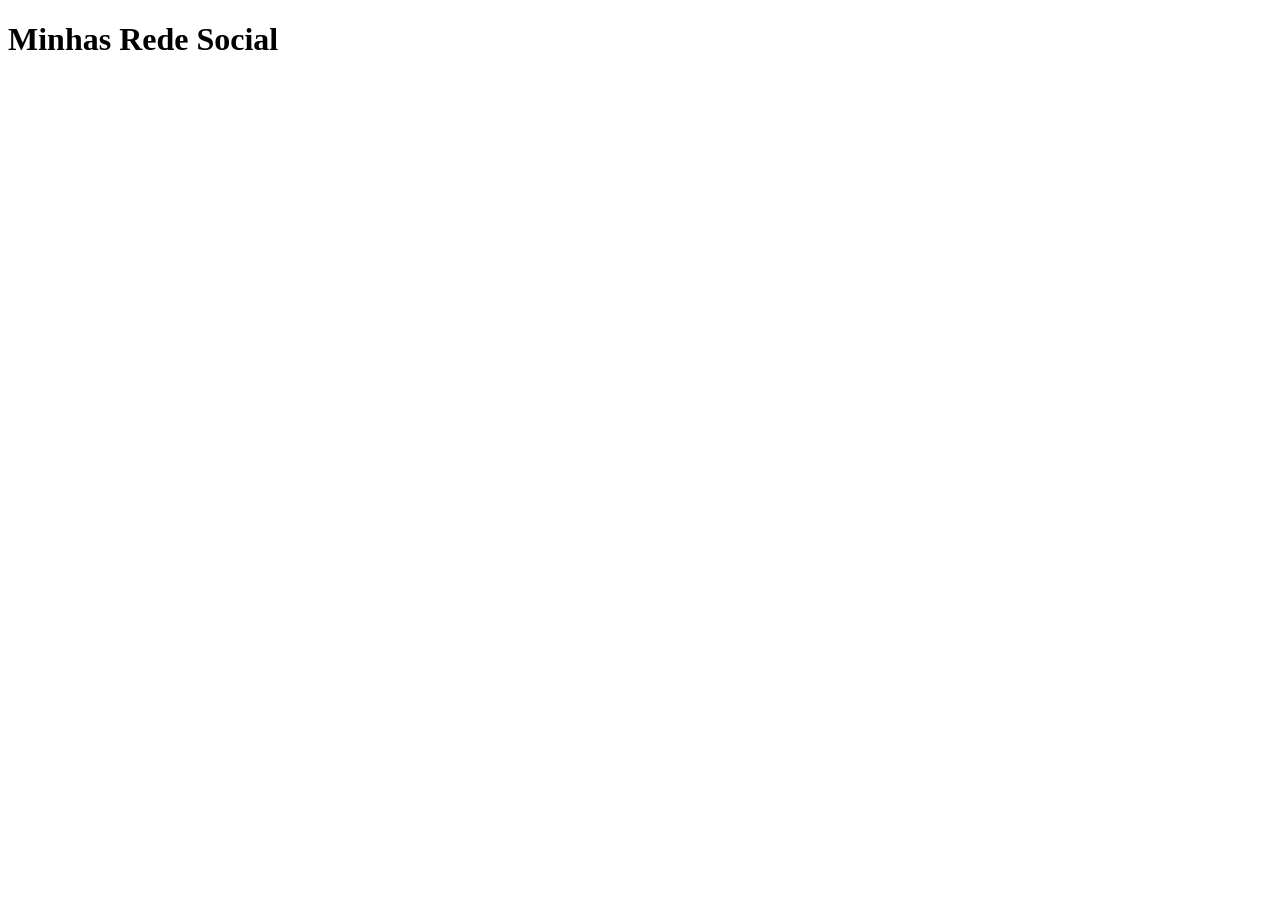
==== index.html @ ab873a85 "adicionado a pagina principal" ====
<!DOCTYPE html>
<html lang="pt-br">
<head>
    <meta charset="UTF-8">
    <meta name="viewport" content="width=device-width, initial-scale=1.0">
    <title>Minhas Rede Social</title>
    <link rel="stylesheet" href="estilos/styles.css">
</head>
<body>
<h1>Minhas Rede Social</h1>


</body>
</html>
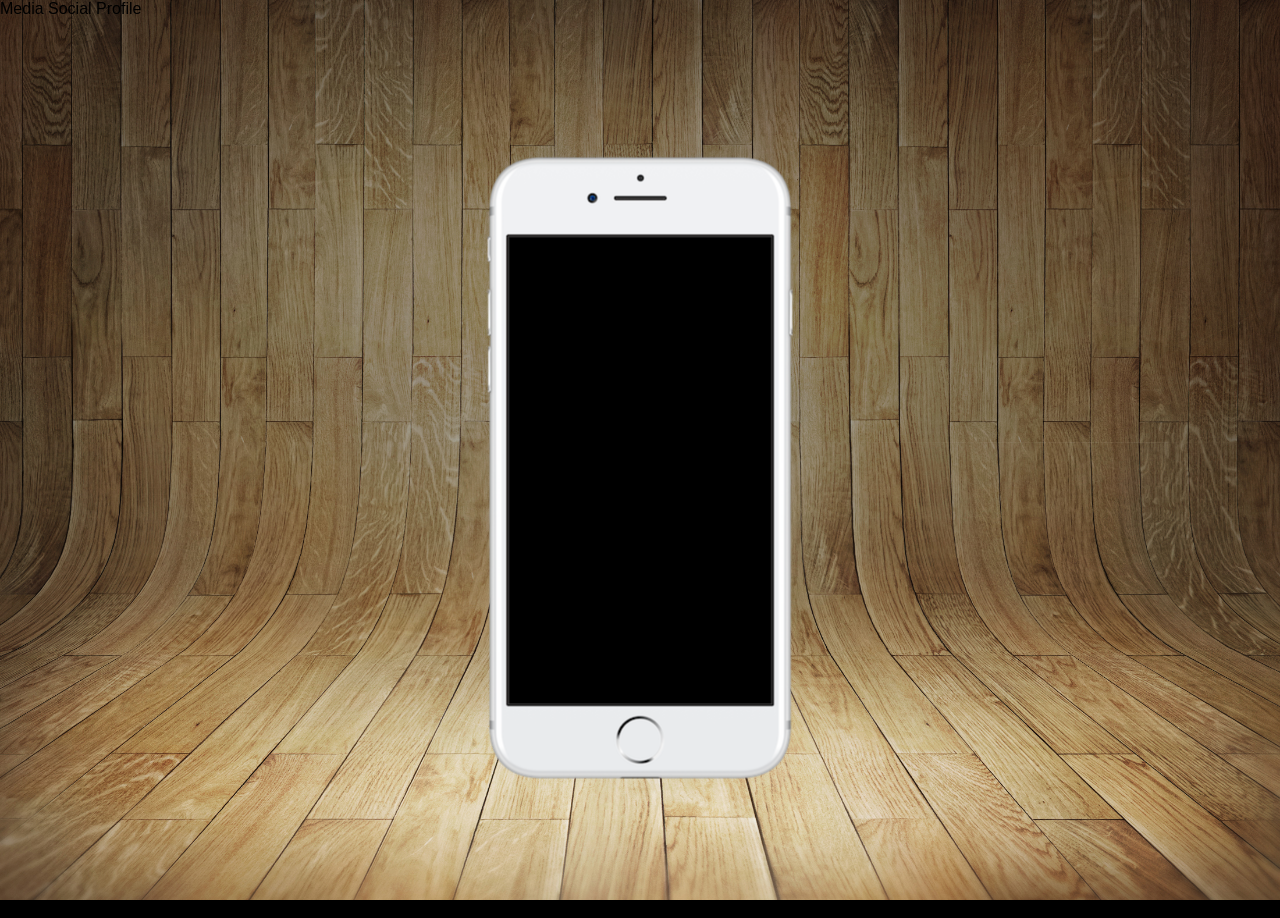
==== commit edb88b37: "adicionados o iphine e o background no body" ====
--- a/index.html
+++ b/index.html
@@ -3,12 +3,16 @@
 <head>
     <meta charset="UTF-8">
     <meta name="viewport" content="width=device-width, initial-scale=1.0">
-    <title>Minhas Rede Social</title>
+    <titl>Media Social Profile</titl></title>
     <link rel="stylesheet" href="estilos/styles.css">
 </head>
 <body>
-<h1>Minhas Rede Social</h1>
-
+    <main>
+        <section id="telefone">
+            
+        </section>
+        <section id="redes-sociais"></section>
+    </main>
 
 </body>
 </html>
--- a/estilos/styles.css
+++ b/estilos/styles.css
@@ -0,0 +1,35 @@
+@charset "UTF-8";
+
+* {
+    margin: 0;
+    padding: 0;
+    font-family: Arial, Helvetica, sans-serif;
+}
+
+html, body {
+    height: 100vh;
+    width: 100vw;
+    background-color: black;
+}
+
+body {
+    background: url('../estilos/imagens/fundo-madeira.jpg') no-repeat top center;
+    background-size: cover;
+    background-attachment: fixed;
+
+}
+
+main {
+    position: relative;
+    height:100vh;
+}
+
+section#telefone {
+    position: absolute;
+    top: 50%;
+    left: 50%;
+    transform: translate(-50%, -50%);
+    height: 627px;
+    width: 311px;
+    background: url('../estilos/imagens/frame-iphone.png') no-repeat;
+}
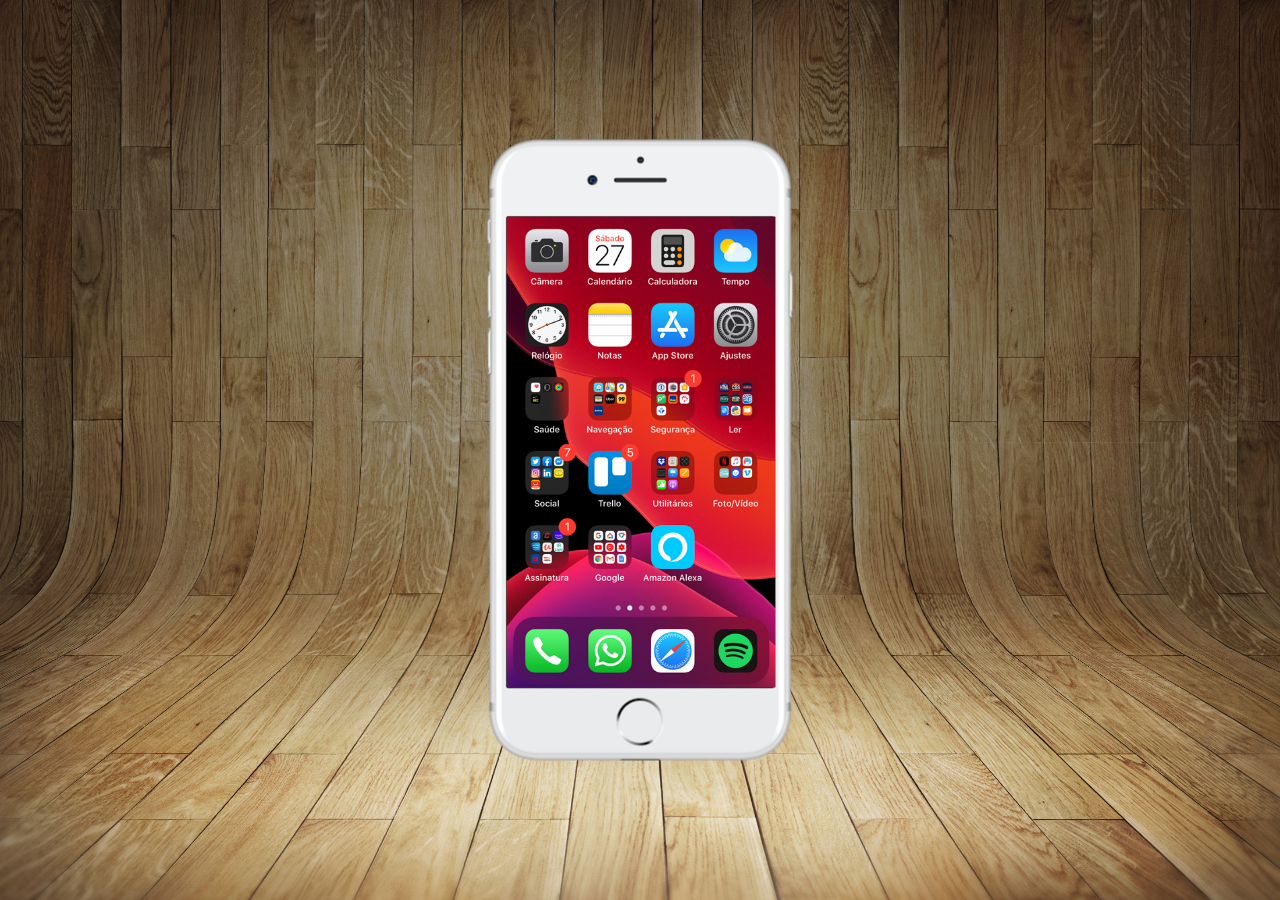
==== commit 26d5b280: "Adicionado a tema Home" ====
--- a/index.html
+++ b/index.html
@@ -3,13 +3,13 @@
 <head>
     <meta charset="UTF-8">
     <meta name="viewport" content="width=device-width, initial-scale=1.0">
-    <titl>Media Social Profile</titl></title>
+    <title>Media Social Profile</title>
     <link rel="stylesheet" href="estilos/styles.css">
 </head>
 <body>
     <main>
         <section id="telefone">
-            
+            <iframe src="home.html" name="tela" id="tela" frameborder="0"></iframe>
         </section>
         <section id="redes-sociais"></section>
     </main>
--- a/estilos/styles.css
+++ b/estilos/styles.css
@@ -32,4 +32,12 @@
     height: 627px;
     width: 311px;
     background: url('../estilos/imagens/frame-iphone.png') no-repeat;
+}
+
+iframe#tela {
+    position: relative;
+    top: 80px;
+    left: 22px;
+    width: 269px;
+    height: 471px;
 }
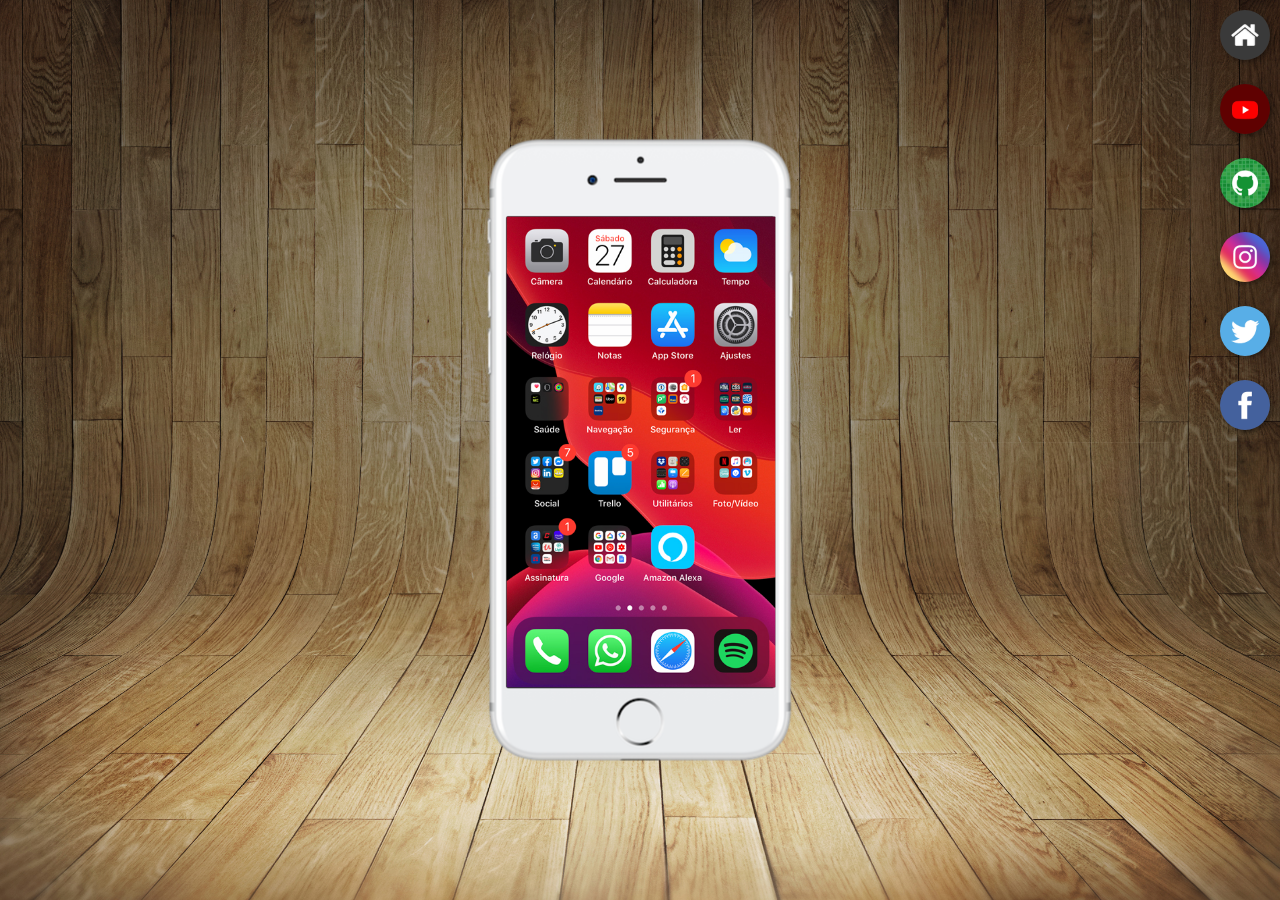
==== commit 57cc2462: "criado os icones de redes sociais" ====
--- a/index.html
+++ b/index.html
@@ -9,9 +9,18 @@
 <body>
     <main>
         <section id="telefone">
-            <iframe src="home.html" name="tela" id="tela" frameborder="0"></iframe>
+            <iframe src="home.html" name="tela" id="tela" frameborder="0">
+                Seu navegador não suporta iframes.
+            </iframe>
         </section>
-        <section id="redes-sociais"></section>
+        <section id="redes-sociais">
+            <a href="#" target="tela"><img src="estilos/imagens/logo-home.jpg" alt="Home"></a><br>
+            <a href="#" target="tela"><img src="estilos/imagens/logo-youtube.jpg" alt="YouTube"></a><br>
+            <a href="#" target="tela"><img src="estilos/imagens/logo-github.jpg" alt="GitHub"></a><br>
+            <a href="#" target="tela"><img src="estilos/imagens/logo-instagram.jpg" alt="Instagram"></a><br>
+            <a href="#" target="tela"><img src="estilos/imagens/logo-twitter.jpg" alt="Twitter"></a><br>
+            <a href="#" target="tela"><img src="estilos/imagens/logo-facebook.jpg" alt="Facebook"></a>
+        </section>
     </main>
 
 </body>
--- a/estilos/styles.css
+++ b/estilos/styles.css
@@ -40,4 +40,23 @@
     left: 22px;
     width: 269px;
     height: 471px;
+}
+
+section#redes-sociais {
+    text-align: right;
+}
+
+section#redes-sociais img {
+    width: 50px;
+    margin: 10px;
+    border-radius: 50%;
+    box-shadow: 2px 2px 5px rgba(0, 0, 0, 0.400);
+    box-sizing: border-box;
+}
+
+section#redes-sociais img:hover {
+    border: 2px solid rgba(255, 255, 255, 0.637);
+    transform: translate(-3px, -3px);
+    transition: transform 0.5s, box-shadow 1s;
+    box-shadow: 5px 5px 10px rgba(0, 0, 0, 0.623);
 }
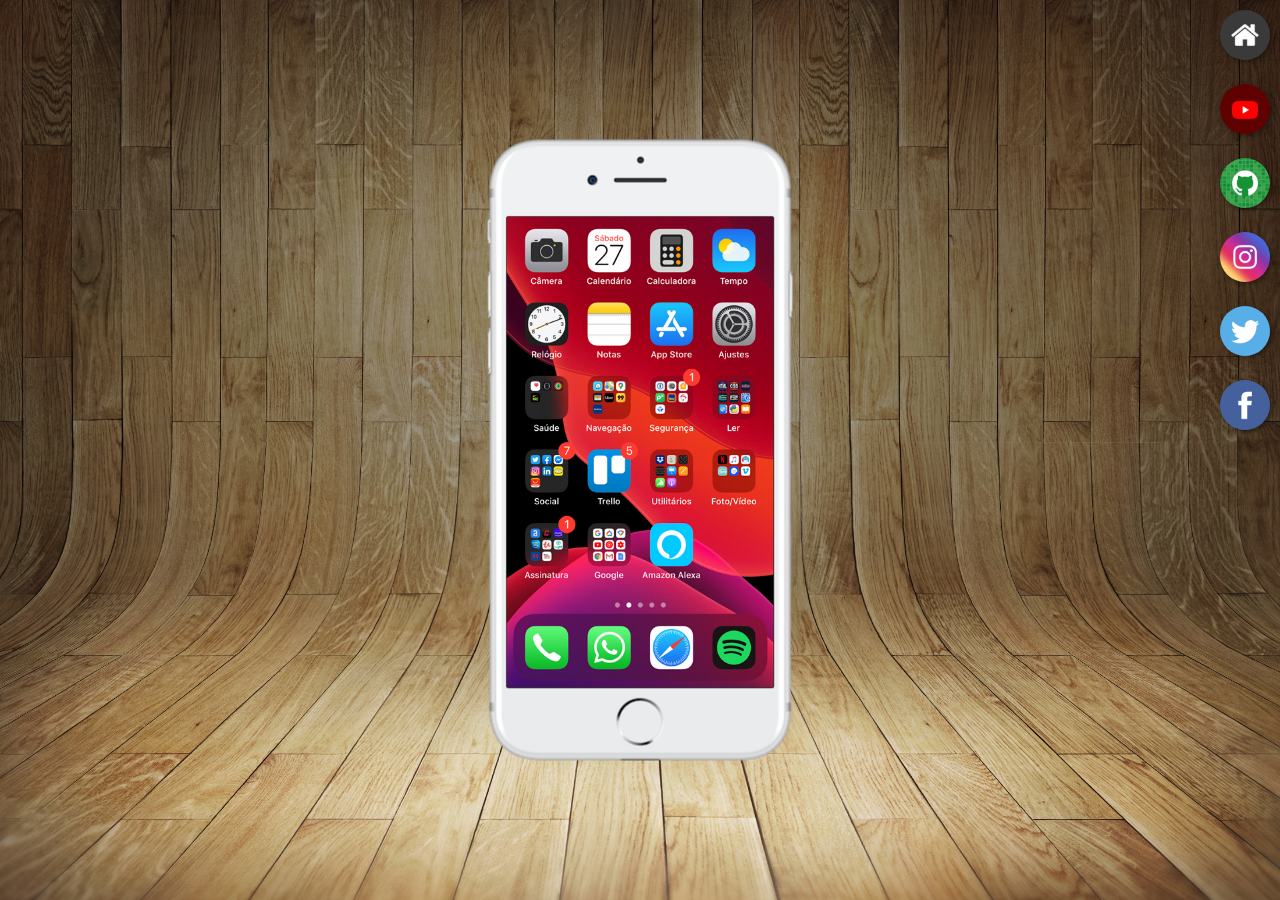
==== commit 7d3882ef: "adicionados os links das paginas das midias sociais." ====
--- a/index.html
+++ b/index.html
@@ -14,12 +14,12 @@
             </iframe>
         </section>
         <section id="redes-sociais">
-            <a href="#" target="tela"><img src="estilos/imagens/logo-home.jpg" alt="Home"></a><br>
-            <a href="#" target="tela"><img src="estilos/imagens/logo-youtube.jpg" alt="YouTube"></a><br>
-            <a href="#" target="tela"><img src="estilos/imagens/logo-github.jpg" alt="GitHub"></a><br>
-            <a href="#" target="tela"><img src="estilos/imagens/logo-instagram.jpg" alt="Instagram"></a><br>
-            <a href="#" target="tela"><img src="estilos/imagens/logo-twitter.jpg" alt="Twitter"></a><br>
-            <a href="#" target="tela"><img src="estilos/imagens/logo-facebook.jpg" alt="Facebook"></a>
+            <a href="home.html" target="tela"><img src="estilos/imagens/logo-home.jpg" alt="Home"></a><br>
+            <a href="youtube.html" target="tela"><img src="estilos/imagens/logo-youtube.jpg" alt="YouTube"></a><br>
+            <a href="github.html" target="tela"><img src="estilos/imagens/logo-github.jpg" alt="GitHub"></a><br>
+            <a href="instagram.html" target="tela"><img src="estilos/imagens/logo-instagram.jpg" alt="Instagram"></a><br>
+            <a href="twitter.html" target="tela"><img src="estilos/imagens/logo-twitter.jpg" alt="Twitter"></a><br>
+            <a href="facebook.html" target="tela"><img src="estilos/imagens/logo-facebook.jpg" alt="Facebook"></a>
         </section>
     </main>
 
--- a/estilos/styles.css
+++ b/estilos/styles.css
@@ -38,7 +38,7 @@
     position: relative;
     top: 80px;
     left: 22px;
-    width: 269px;
+    width: 267px;
     height: 471px;
 }
 
